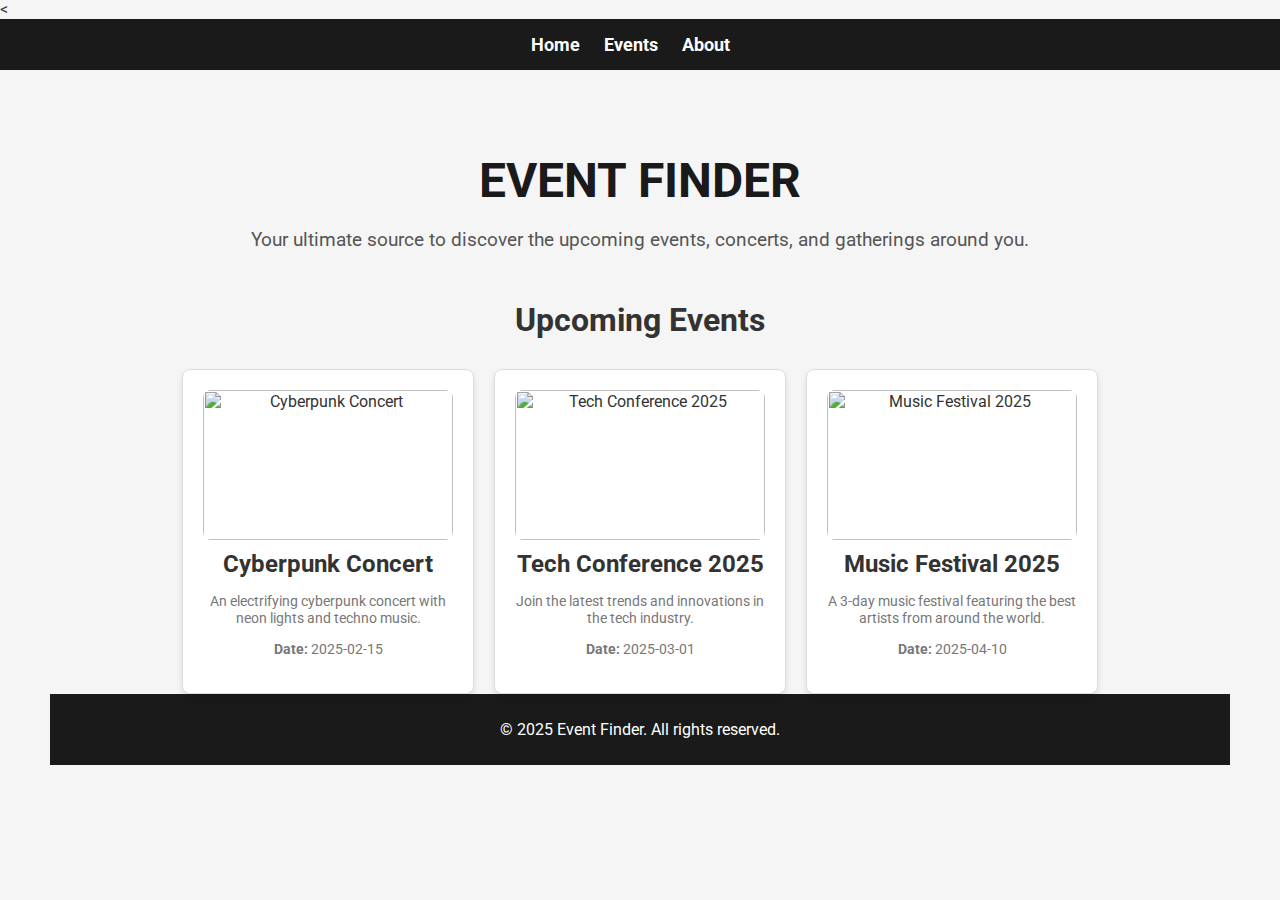
==== index.html @ 396524d6 "hih" ====
<<!DOCTYPE html>
<html lang="en">
<head>
    <meta charset="UTF-8">
    <meta name="viewport" content="width=device-width, initial-scale=1.0">
    <title>Event Finder</title>
    <!-- Google Fonts for bold font -->
    <link href="https://fonts.googleapis.com/css2?family=Roboto:wght@700&display=swap" rel="stylesheet">
    <link rel="stylesheet" href="styles.css">
</head>
<body>
    <!-- Navigation Bar -->
    <header>
        <nav>
            <ul>
                <li><a href="#home">Home</a></li>
                <li><a href="#events">Events</a></li>
                <li><a href="#about">About</a></li>
            </ul>
        </nav>
    </header>

    <!-- Main Content -->
    <div class="main-content">
        <h1 class="title">EVENT FINDER</h1>
        <p class="description">Your ultimate source to discover the upcoming events, concerts, and gatherings around you.</p>

        <!-- Event List Section -->
        <section id="events">
            <h2>Upcoming Events</h2>
            <div id="event-list" class="event-list"></div>
        </section>

        <!-- Footer -->
        <footer>
            <p>&copy; 2025 Event Finder. All rights reserved.</p>
        </footer>
    </div>

    <script src="script.js"></script>
</body>
</html>
---- styles.css ----
/* General Styles */
body {
    font-family: 'Roboto', sans-serif;
    margin: 0;
    padding: 0;
    background-color: #f5f5f5;
    color: #333;
}

header {
    background-color: #1a1a1a;
    color: white;
    padding: 15px 0;
    text-align: center;
}

header nav ul {
    list-style: none;
    padding: 0;
    margin: 0;
}

header nav ul li {
    display: inline;
    margin-right: 20px;
}

header nav ul li a {
    text-decoration: none;
    color: white;
    font-weight: bold;
    font-size: 18px;
}

header nav ul li a:hover {
    text-decoration: underline;
}

/* Main Content */
.main-content {
    text-align: center;
    padding: 50px;
    background-image: url('https://via.placeholder.com/1500'); /* URL of your image */
    background-size: cover;
    background-position: center;
    background-attachment: fixed;
    border-radius: 10px;
    color: #333;
}

.title {
    font-size: 3em;
    font-weight: bold;
    color: #1a1a1a;
    margin-bottom: 10px;
}

.description {
    font-size: 1.2em;
    color: #555;
    margin-bottom: 30px;
}

/* Event List Section */
#events {
    margin-top: 50px;
}

#events h2 {
    font-size: 2em;
    font-weight: bold;
    color: #333;
}

.event-list {
    display: flex;
    justify-content: center;
    flex-wrap: wrap;
    gap: 20px;
    margin-top: 30px;
}

.event-item {
    background-color: #fff;
    border: 1px solid #ddd;
    padding: 20px;
    width: 250px;
    box-shadow: 0 4px 6px rgba(0, 0, 0, 0.1);
    border-radius: 8px;
    transition: transform 0.2s;
}

.event-item:hover {
    transform: translateY(-10px);
}

.event-item img {
    width: 100%;
    height: 150px;
    object-fit: cover;
    border-radius: 8px;
}

.event-item h3 {
    font-size: 1.5em;
    margin: 10px 0;
}

.event-item p {
    color: #777;
    font-size: 0.9em;
}

/* Footer */
footer {
    background-color: #1a1a1a;
    color: white;
    padding: 10px 0;
    text-align: center;
}
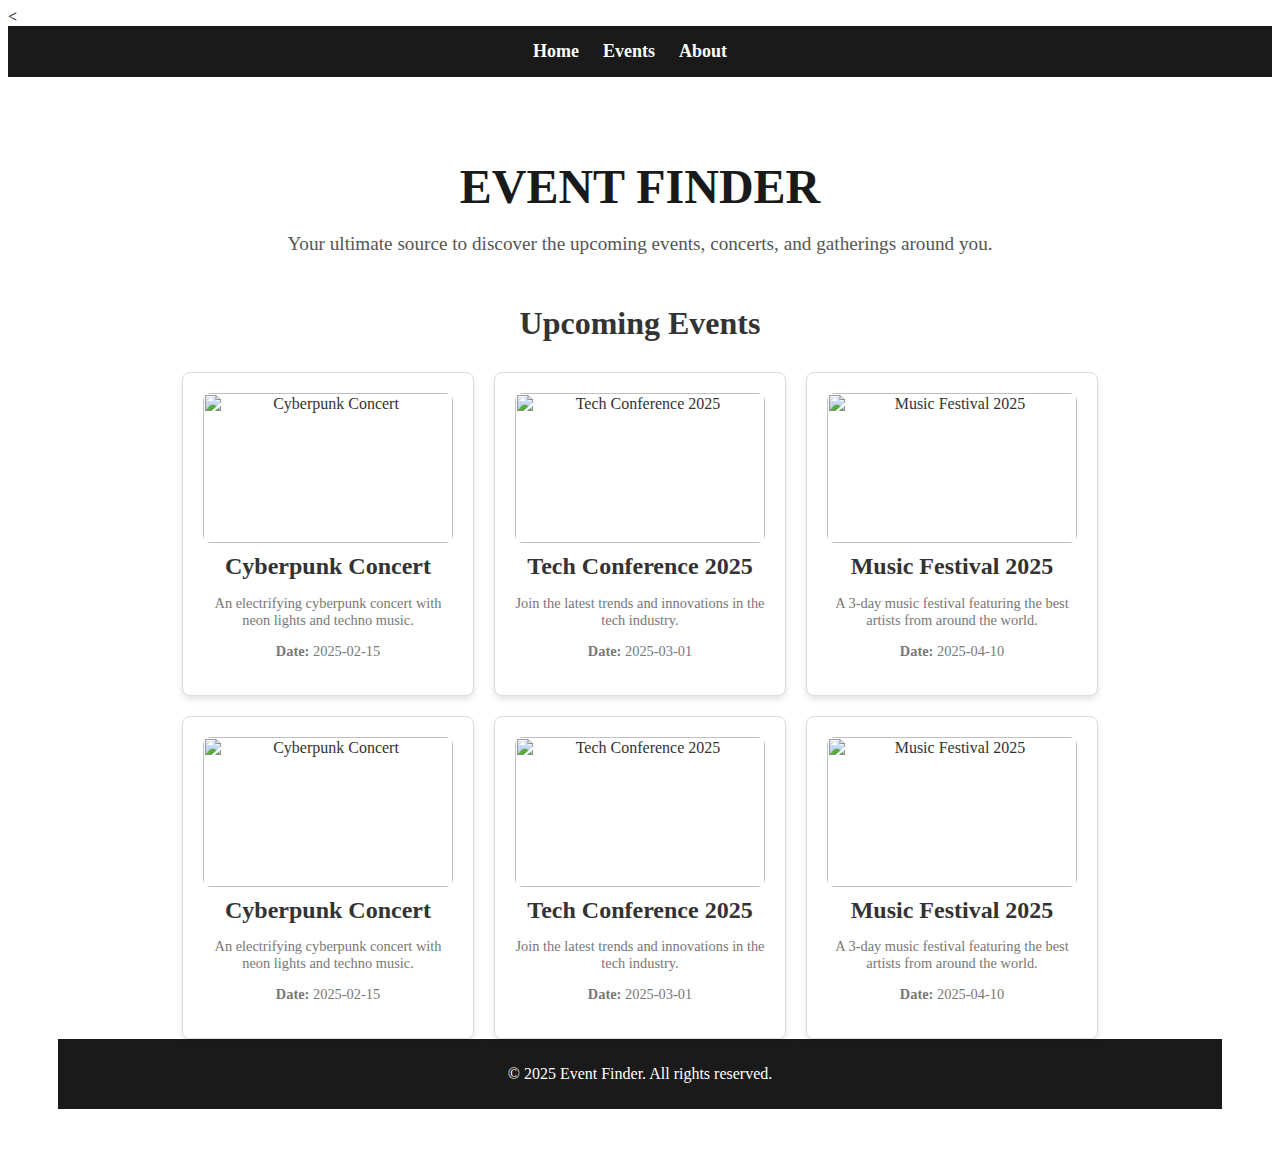
==== commit b00eb000: "changes in html" ====
--- a/index.html
+++ b/index.html
@@ -26,10 +26,41 @@
         <p class="description">Your ultimate source to discover the upcoming events, concerts, and gatherings around you.</p>
 
         <!-- Event List Section -->
-        <section id="events">
-            <h2>Upcoming Events</h2>
-            <div id="event-list" class="event-list"></div>
-        </section>
+        <!-- Event List Section -->
+    <section id="events">
+        <h2>Upcoming Events</h2>
+        <div id="event-list" class="event-list flex">
+            <div class="event-item">
+             <img src="https://via.placeholder.com/250" alt="Cyberpunk Concert">
+                <h3>Cyberpunk Concert</h3>
+                <p>An electrifying cyberpunk concert with neon lights and techno music.</p>
+                <p>
+                    <strong>Date:</strong>
+                    2025-02-15
+                </p>
+            </div>
+
+        <div class="event-item">
+            <img src="https://via.placeholder.com/250" alt="Tech Conference 2025">
+            <h3>Tech Conference 2025</h3>
+            <p>Join the latest trends and innovations in the tech industry.</p>
+            <p>
+                <strong>Date:</strong>
+                2025-03-01
+            </p>
+        </div>
+
+        <div class="event-item">
+            <img src="https://via.placeholder.com/250" alt="Music Festival 2025">
+            <h3>Music Festival 2025</h3>
+            <p>A 3-day music festival featuring the best artists from around the world.</p>
+                <p>
+                    <strong>Date:</strong>
+                    2025-04-10
+                </p>
+            </div>
+        </div>
+    </section>
 
         <!-- Footer -->
         <footer>
--- a/styles.css
+++ b/styles.css
@@ -1,3 +1,4 @@
+@ -0,0 +1,120 @@
 /* General Styles */
 body {
     font-family: 'Roboto', sans-serif;
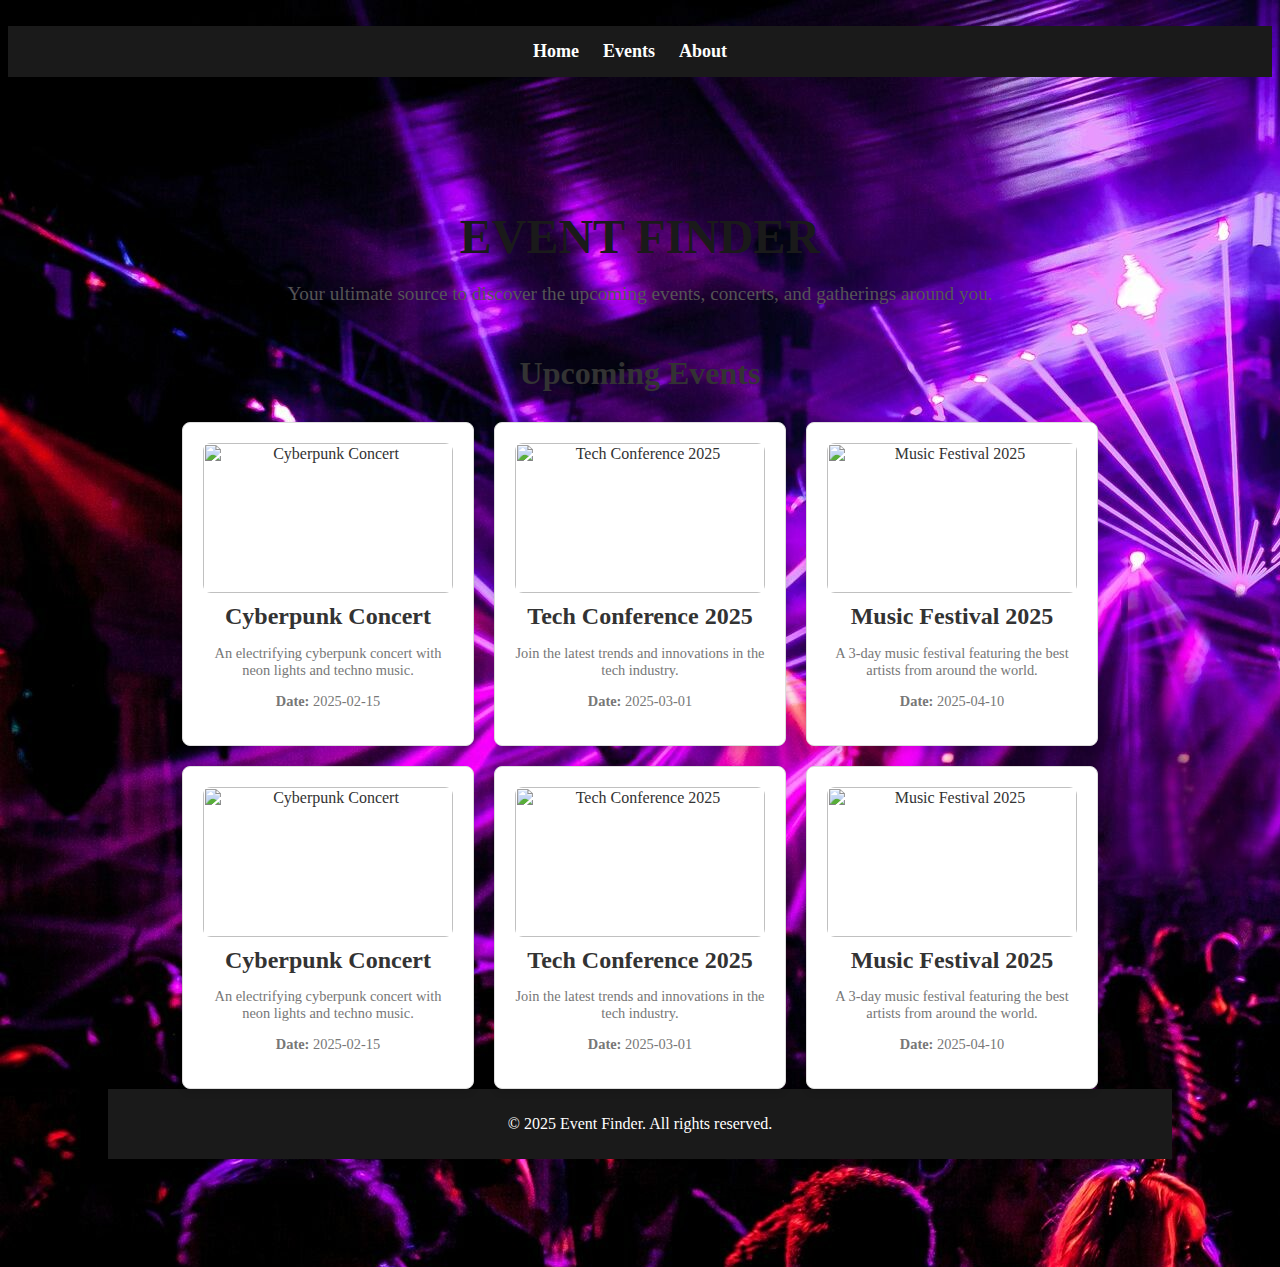
==== commit 1600b0e4: "added background" ====
--- a/index.html
+++ b/index.html
@@ -8,7 +8,7 @@
     <link href="https://fonts.googleapis.com/css2?family=Roboto:wght@700&display=swap" rel="stylesheet">
     <link rel="stylesheet" href="styles.css">
 </head>
-<body>
+<body background="resource\40229-2500x1666-desktop-hd-party-background-photo.jpg">
     <!-- Navigation Bar -->
     <header>
         <nav>
--- a/styles.css
+++ b/styles.css
@@ -40,12 +40,12 @@
 /* Main Content */
 .main-content {
     text-align: center;
-    padding: 50px;
-    background-image: url('https://via.placeholder.com/1500'); /* URL of your image */
+    padding: 100px;
+    background-image: url("C:\Users\aleen\Downloads\40229-2500x1666-desktop-hd-party-background-photo.jpg"); /* URL of your image */
     background-size: cover;
     background-position: center;
     background-attachment: fixed;
-    border-radius: 10px;
+    border-radius: 50px;
     color: #333;
 }
 
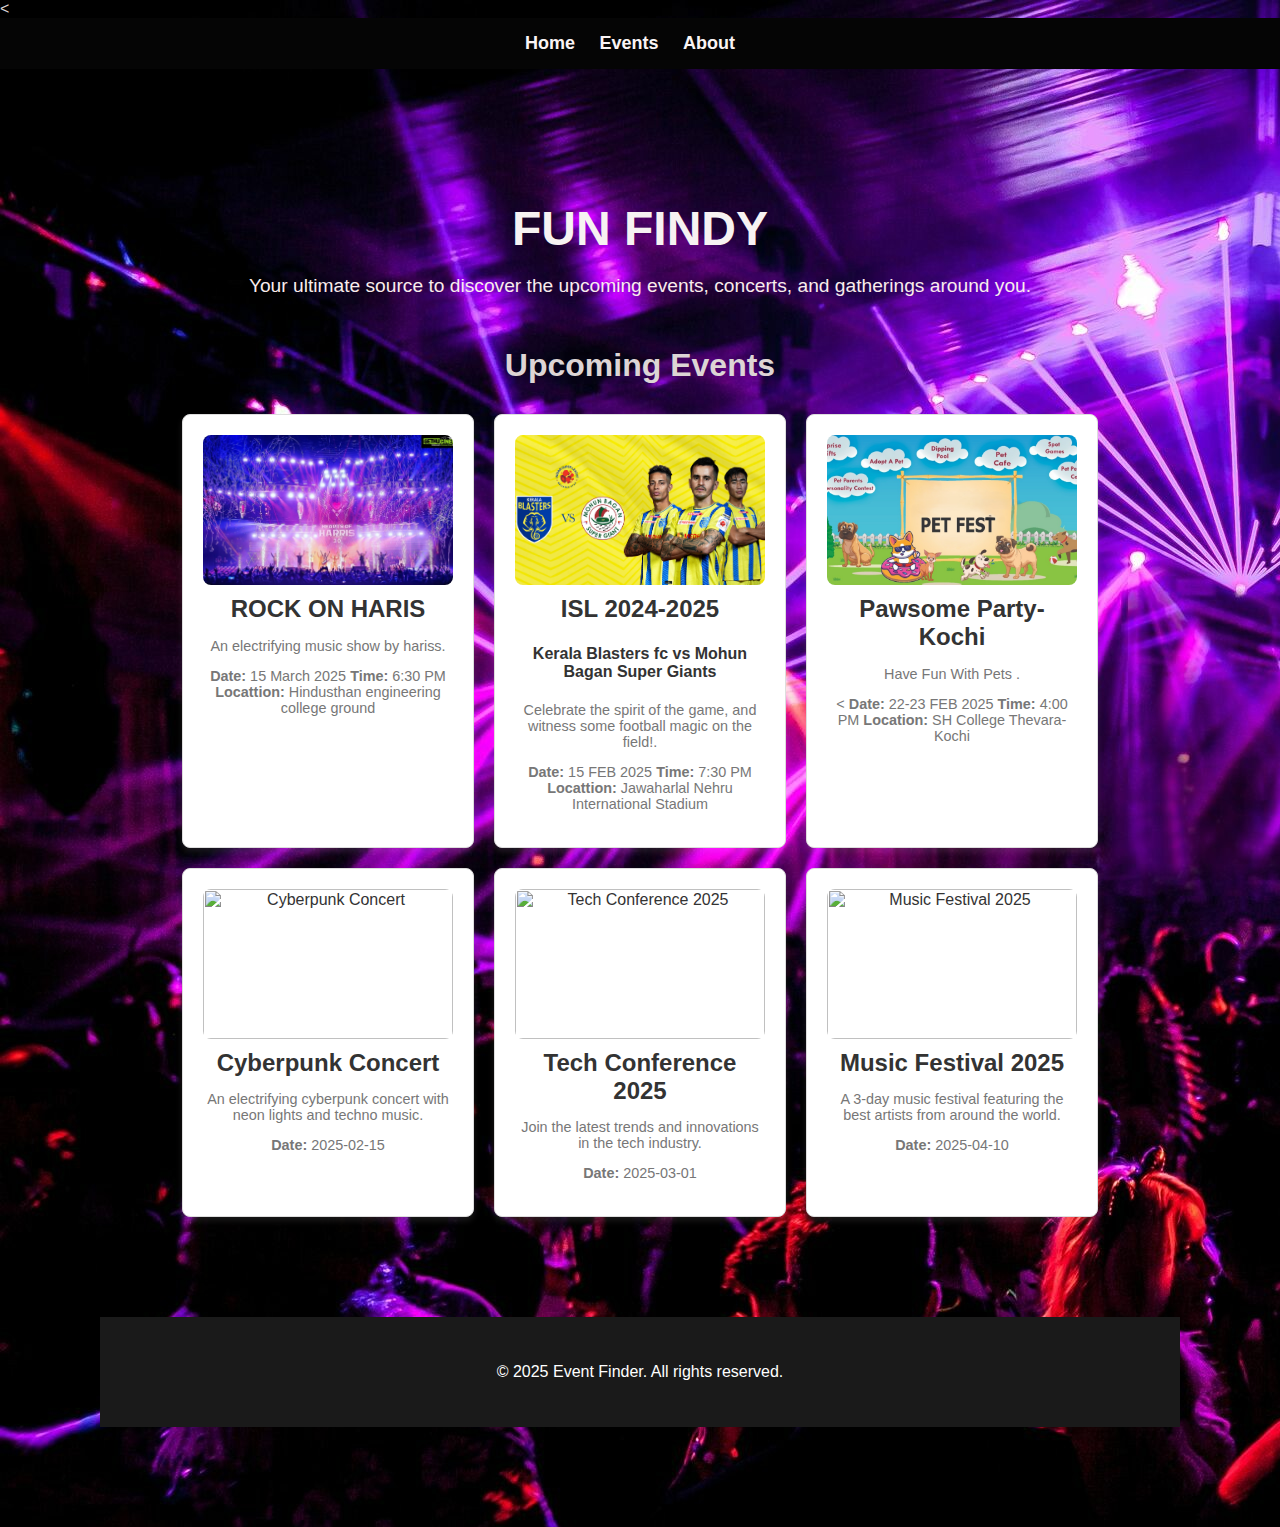
==== commit 76cf0757: "Update index.html" ====
--- a/index.html
+++ b/index.html
@@ -5,10 +5,13 @@
     <meta name="viewport" content="width=device-width, initial-scale=1.0">
     <title>Event Finder</title>
     <!-- Google Fonts for bold font -->
-    <link href="https://fonts.googleapis.com/css2?family=Roboto:wght@700&display=swap" rel="stylesheet">
-    <link rel="stylesheet" href="styles.css">
+    <link href=C:\Users\aleen\Downloads\40229-2500x1666-desktop-hd-party-background-photo.jpg>
+    <link rel="stylesheet" href="../static/styles.css">
 </head>
-<body background="resource\40229-2500x1666-desktop-hd-party-background-photo.jpg">
+   
+<body background="../resource/main backgrd.jpg"background-size: cover;">
+
+    
     <!-- Navigation Bar -->
     <header>
         <nav>
@@ -22,45 +25,68 @@
 
     <!-- Main Content -->
     <div class="main-content">
-        <h1 class="title">EVENT FINDER</h1>
+        <h1 class="title">FUN FINDY</h1>
         <p class="description">Your ultimate source to discover the upcoming events, concerts, and gatherings around you.</p>
 
         <!-- Event List Section -->
-        <!-- Event List Section -->
-    <section id="events">
-        <h2>Upcoming Events</h2>
-        <div id="event-list" class="event-list flex">
-            <div class="event-item">
-             <img src="https://via.placeholder.com/250" alt="Cyberpunk Concert">
-                <h3>Cyberpunk Concert</h3>
-                <p>An electrifying cyberpunk concert with neon lights and techno music.</p>
-                <p>
-                    <strong>Date:</strong>
-                    2025-02-15
-                </p>
-            </div>
-
+       <!-- Event List Section -->
+<section id="events">
+    <h2>Upcoming Events</h2>
+    <div id="event-list" class="event-list flex">
         <div class="event-item">
-            <img src="https://via.placeholder.com/250" alt="Tech Conference 2025">
-            <h3>Tech Conference 2025</h3>
-            <p>Join the latest trends and innovations in the tech industry.</p>
+            <img src="../resource/HarrisJayaraj-14.jpg" alt="Cyberpunk Concert">
+            <h3>ROCK ON HARIS </h3>
+            <p>An electrifying music show by hariss.</p>
             <p>
                 <strong>Date:</strong>
-                2025-03-01
+                15 March 2025
+
+                <strong>Time:</strong>
+                6:30 PM
+                <strong>Locattion:</strong>
+                Hindusthan engineering college ground
+
+                
+                 
+
+
             </p>
         </div>
 
         <div class="event-item">
-            <img src="https://via.placeholder.com/250" alt="Music Festival 2025">
-            <h3>Music Festival 2025</h3>
-            <p>A 3-day music festival featuring the best artists from around the world.</p>
-                <p>
-                    <strong>Date:</strong>
-                    2025-04-10
-                </p>
-            </div>
+            <img src="../resource/event 2.jpg" alt="ISL 2024-2025">
+            <h3>  ISL 2024-2025 </h3>
+            <h4> Kerala Blasters fc vs Mohun Bagan Super Giants </h4>
+            <p> Celebrate the spirit of the game, and witness some football magic on the field!.</p>
+            <p>
+                <strong>Date:</strong>
+                15 FEB 2025
+                <strong>Time:</strong>
+                7:30 PM
+                <strong>Locattion:</strong>
+                Jawaharlal Nehru International Stadium
+
+            </p>
         </div>
-    </section>
+
+        <div class="event-item">
+            <img src="../resource/pet new .jpg" alt=" PET pawsome 2025">
+            <h3>Pawsome Party-Kochi</h3>
+            <p> Have Fun With Pets .</p>
+            <p>
+<                <strong>Date:</strong>
+                        22-23 FEB 2025
+
+                <strong>Time:</strong>
+                        4:00 PM
+
+                <strong>Location:</strong>
+                     SH College Thevara-Kochi
+                
+            </p>
+        </div>
+    </div>
+</section>
 
         <!-- Footer -->
         <footer>
--- a/static/styles.css
+++ b/static/styles.css
@@ -0,0 +1,125 @@
+/* General Styles */
+body {
+    font-family: 'Roboto', sans-serif;
+    margin: 0;
+    padding: 0;
+    background-color: #f7eeee;
+    color: #ddd6d6;
+    background-image: "resource\40229-2500x1666-desktop-hd-party-background-photo.jpg";
+}
+
+header {
+    background-color: #050505;
+    color: rgb(18, 17, 17);
+    padding: 15px 0;
+    text-align: center;
+}
+
+header nav ul {
+    list-style: none;
+    padding: 0;
+    margin: 0;
+}
+
+header nav ul li {
+    display: inline;
+    margin-right: 20px;
+}
+
+header nav ul li a {
+    text-decoration: none;
+    color: rgb(250, 244, 244);
+    font-weight: bold;
+    font-size: 18px;
+}
+
+header nav ul li a:hover {
+    text-decoration: underline;
+}
+
+/* Main Content */
+.main-content 
+{
+text-align: center;
+    padding: 100px;
+    background-image: url("C:\Users\aleen\Downloads\40229-2500x1666-desktop-hd-party-background-photo.jpg"); /* URL of your image */
+    background-size: cover;
+    background-position: center;
+    background-attachment: fixed;
+    border-radius: 10px;
+    color: #333;
+}
+.title {
+    font-size: 3em;
+    font-weight: bold;
+    color: #f7f2f2;
+    margin-bottom: 10px;
+}
+
+.description {
+    font-size: 1.2em;
+    color: #f9ecec;
+    margin-bottom: 30px;
+}
+
+/* Event List Section */
+#events {
+    margin-top: 50px;
+}
+
+#events h2 {
+    font-size: 2em;
+    font-weight: bold;
+    color: #ddd5d5;
+}
+
+.event-list {
+    display: flex;
+    justify-content: center;
+    flex-wrap: wrap;
+    gap: 20px;
+    margin-top: 30px;
+}
+
+.event-item {
+    background-color: #fff;
+    border: 1px solid #ddd;
+    padding: 20px;
+    width: 250px;
+    box-shadow: 0 4px 6px rgba(244, 240, 240, 0.1);
+    border-radius: 8px;
+    transition: transform 0.2s;
+}
+
+.event-item:hover {
+    transform: translateY(-10px);
+}
+
+.event-item img {
+    width: 100%;
+    height: 150px;
+    object-fit: cover;
+    border-radius: 8px;
+}
+
+.event-item h3 {
+    font-size: 1.5em;
+    margin: 10px 0;
+}
+
+.event-item p {
+    color: #777;
+    font-size: 0.9em;
+}
+
+/* Footer */
+footer {
+    background-color: #1a1a1a;
+    color: white;
+    padding: 10px ;
+    text-align: center;
+    padding: 30px;
+    margin-top: 100px;
+
+
+}
